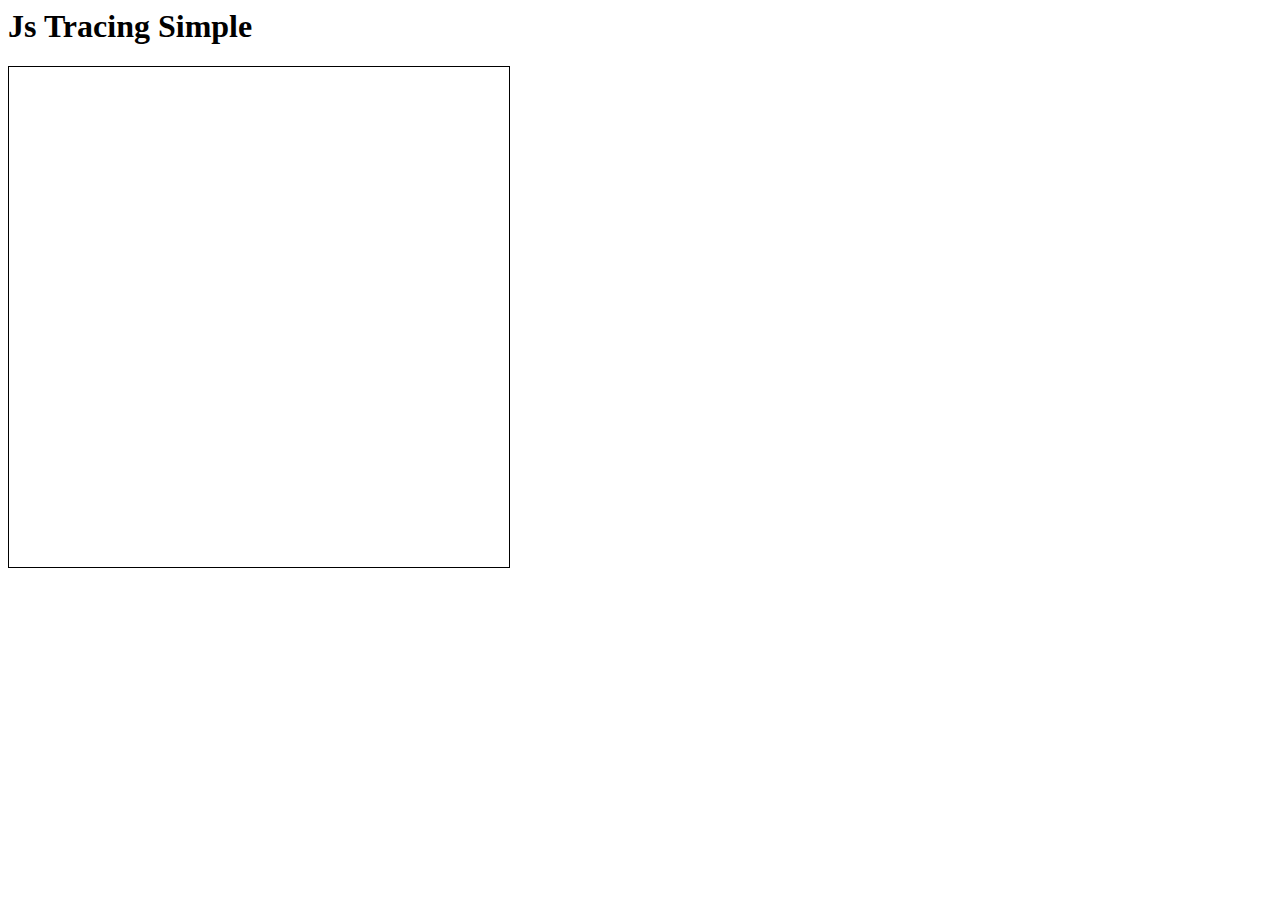
==== js-tracing-simple/index.html @ 4c4567ca "create js-tracing-simple" ====
<html>
<head>
	<title>Js Tracing Simple</title>
	<link rel="stylesheet" type="text/css" href="style.css">
</head>
<body>
<h1>Js Tracing Simple</h1>

<div id="pointer"></div>
<div id="target"></div>
<canvas id="networkMap" width="500" height="500"></canvas>

<script src="network.js" type="text/javascript"></script>

<script>

let input = random_matrix(100, 100, 10);

app1 = new Application('networkMap', 'pointer', 'target');
app1.load_app();
<!-- app1.begin(); -->
app1.draw_networkMap(input.matrix);
<!-- app1.finish(); -->


</script>

</body>
</html>
---- js-tracing-simple/style.css ----
canvas {
    border: 1px solid;
}
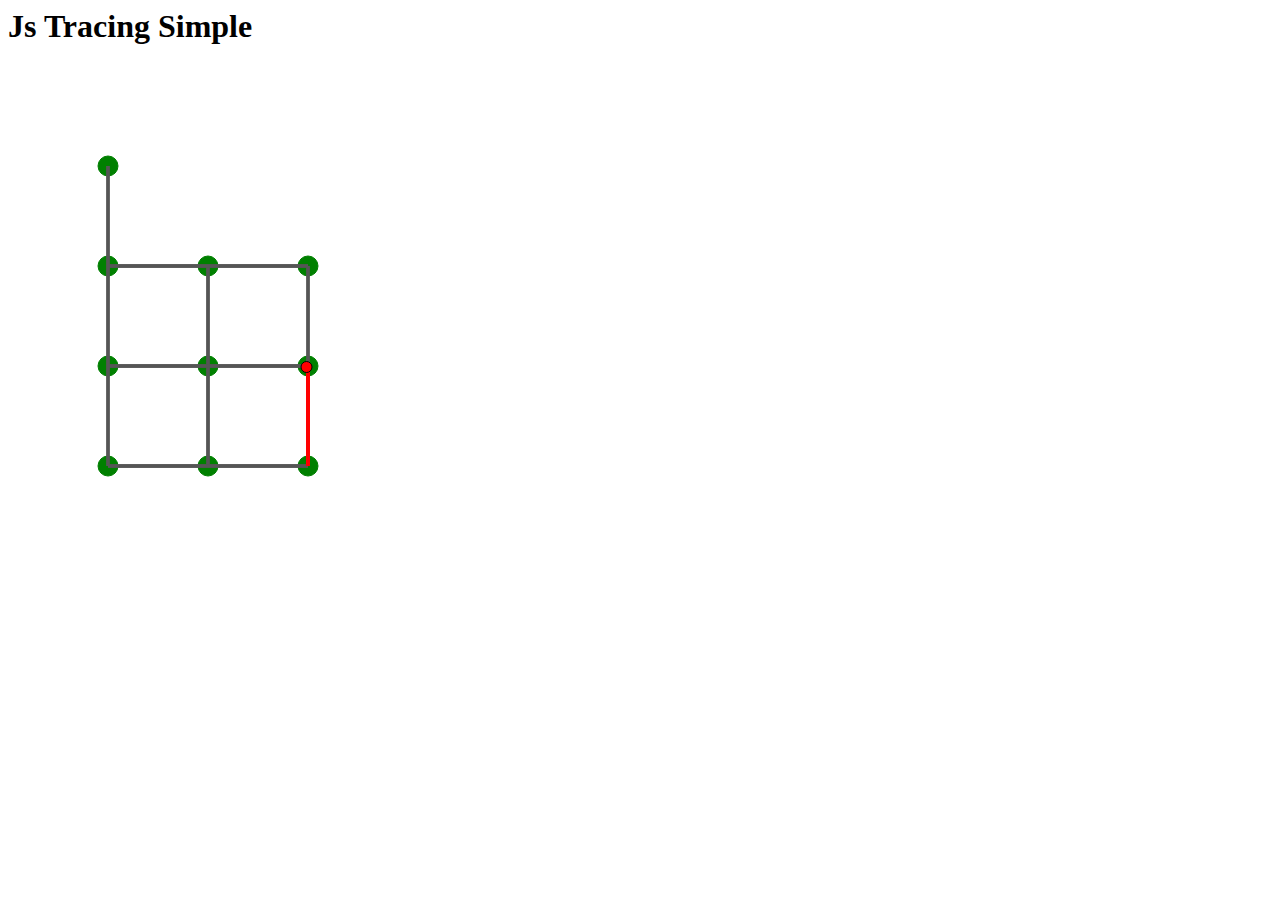
==== commit 052e1bad: "test simple" ====
--- a/js-tracing-simple/index.html
+++ b/js-tracing-simple/index.html
@@ -6,21 +6,21 @@
 <body>
 <h1>Js Tracing Simple</h1>
 
-<div id="pointer"></div>
-<div id="target"></div>
+<div id="pointer" class="pointer"></div>
 <canvas id="networkMap" width="500" height="500"></canvas>
 
 <script src="network.js" type="text/javascript"></script>
+<script src="test.js" type="text/javascript"></script>
 
 <script>
 
-let input = random_matrix(100, 100, 10);
+let networkJson = JSON.stringify(networkInfo)
+let input = new NetworkMap(networkJson);
 
 app1 = new Application('networkMap', 'pointer', 'target');
 app1.load_app();
-<!-- app1.begin(); -->
-app1.draw_networkMap(input.matrix);
-<!-- app1.finish(); -->
+app1.draw_networkMap(input);
+app1.draw_trace([5, 1, 3, 6, 8, 7, 4, 9]);
 
 
 </script>
--- a/js-tracing-simple/style.css
+++ b/js-tracing-simple/style.css
@@ -1,3 +1,14 @@
-canvas {
+.canvas {
     border: 1px solid;
+}
+
+.pointer {
+    background: red;
+    width: 10px;
+    height: 10px;
+    margin-left: -5px;
+    margin-top: -5px;
+    position: absolute;
+    border-radius: 50%;
+    border: 1px solid black;
 }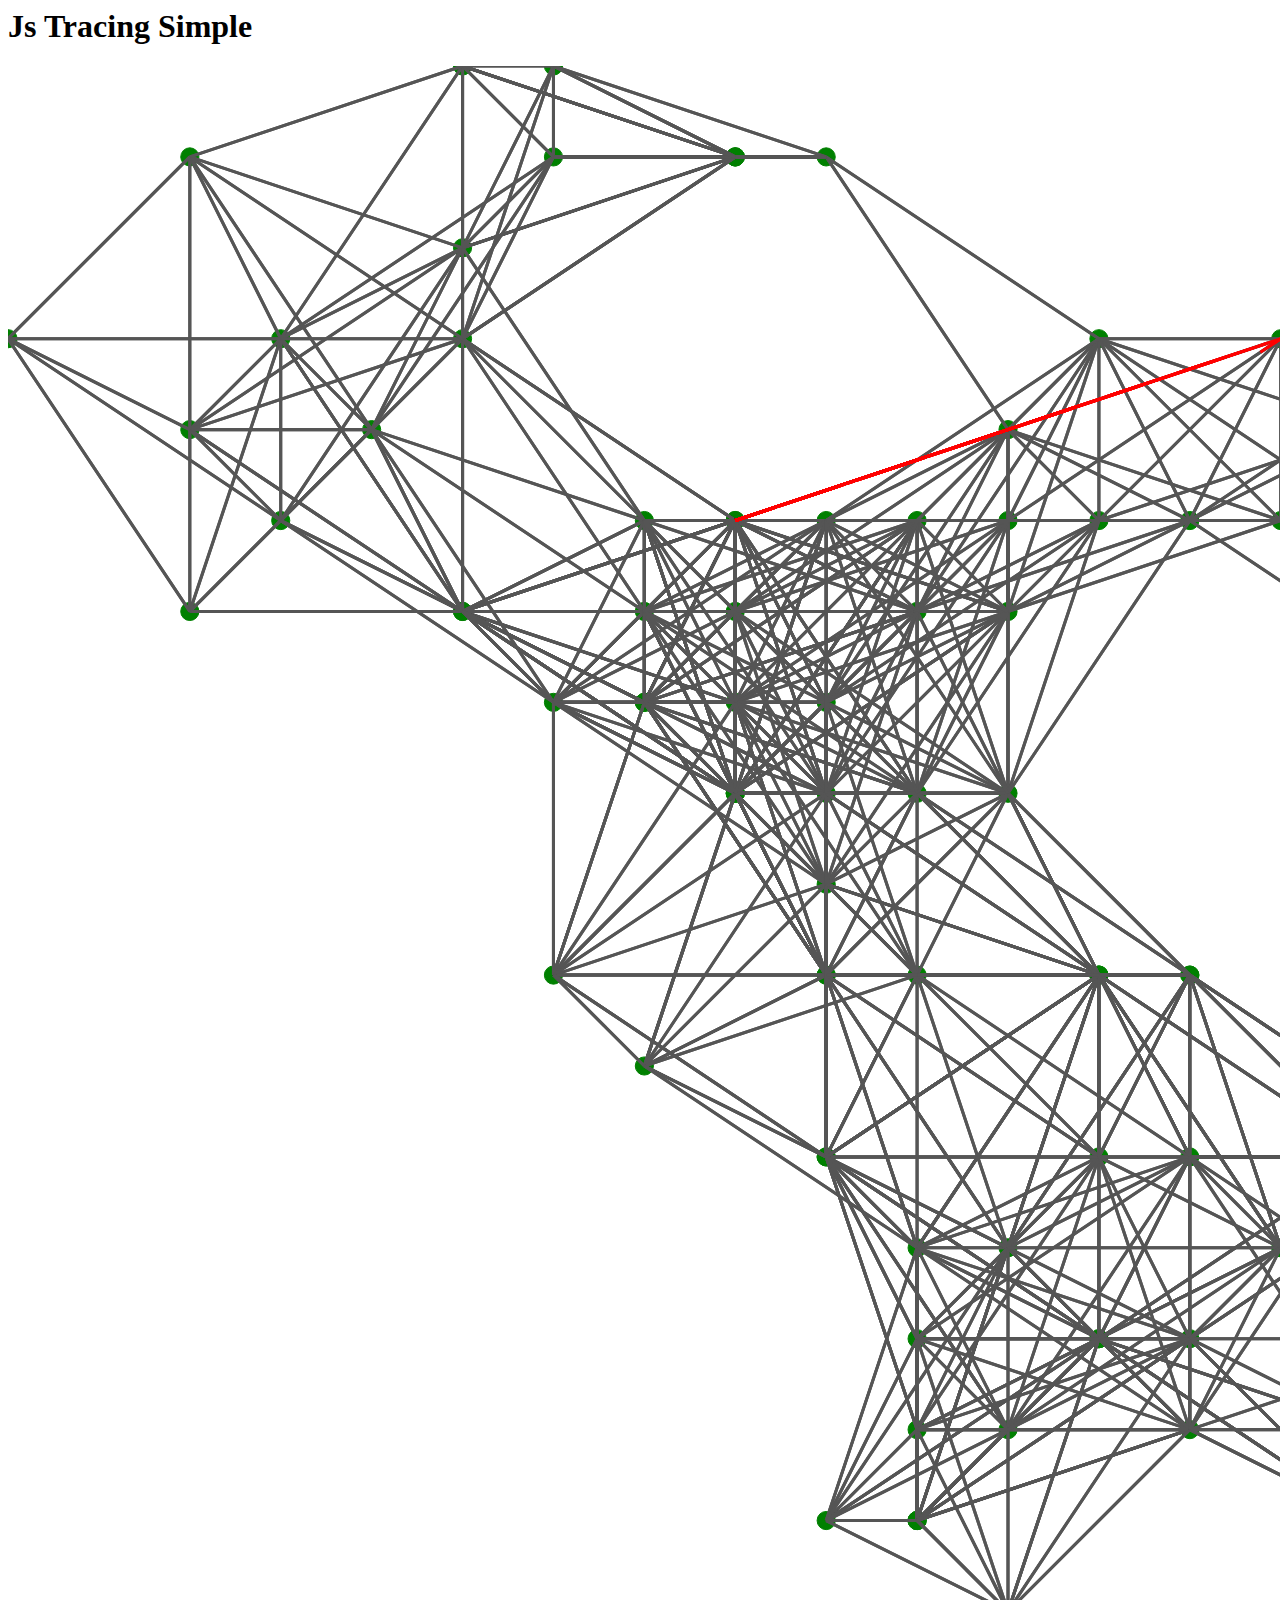
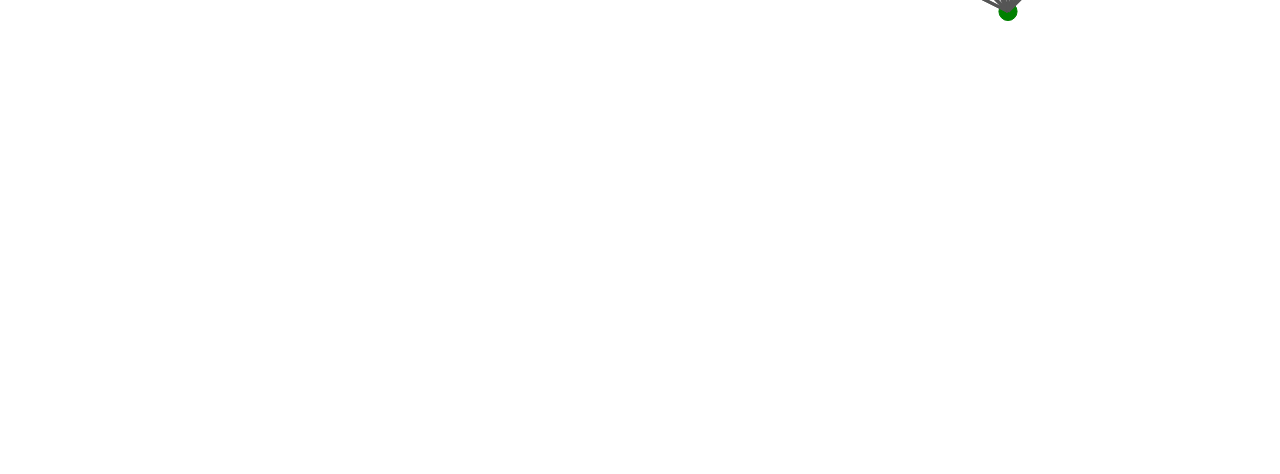
==== commit 9a1ce60e: "gen omnetpp.js" ====
--- a/js-tracing-simple/index.html
+++ b/js-tracing-simple/index.html
@@ -7,10 +7,11 @@
 <h1>Js Tracing Simple</h1>
 
 <div id="pointer" class="pointer"></div>
-<canvas id="networkMap" width="500" height="500"></canvas>
+<canvas id="networkMap" width="2000" height="2000"></canvas>
 
 <script src="network.js" type="text/javascript"></script>
-<script src="test.js" type="text/javascript"></script>
+<!-- <script src="test.js" type="text/javascript"></script> -->
+<script src="omnetpp.js" type="text/javascript"></script>
 
 <script>
 
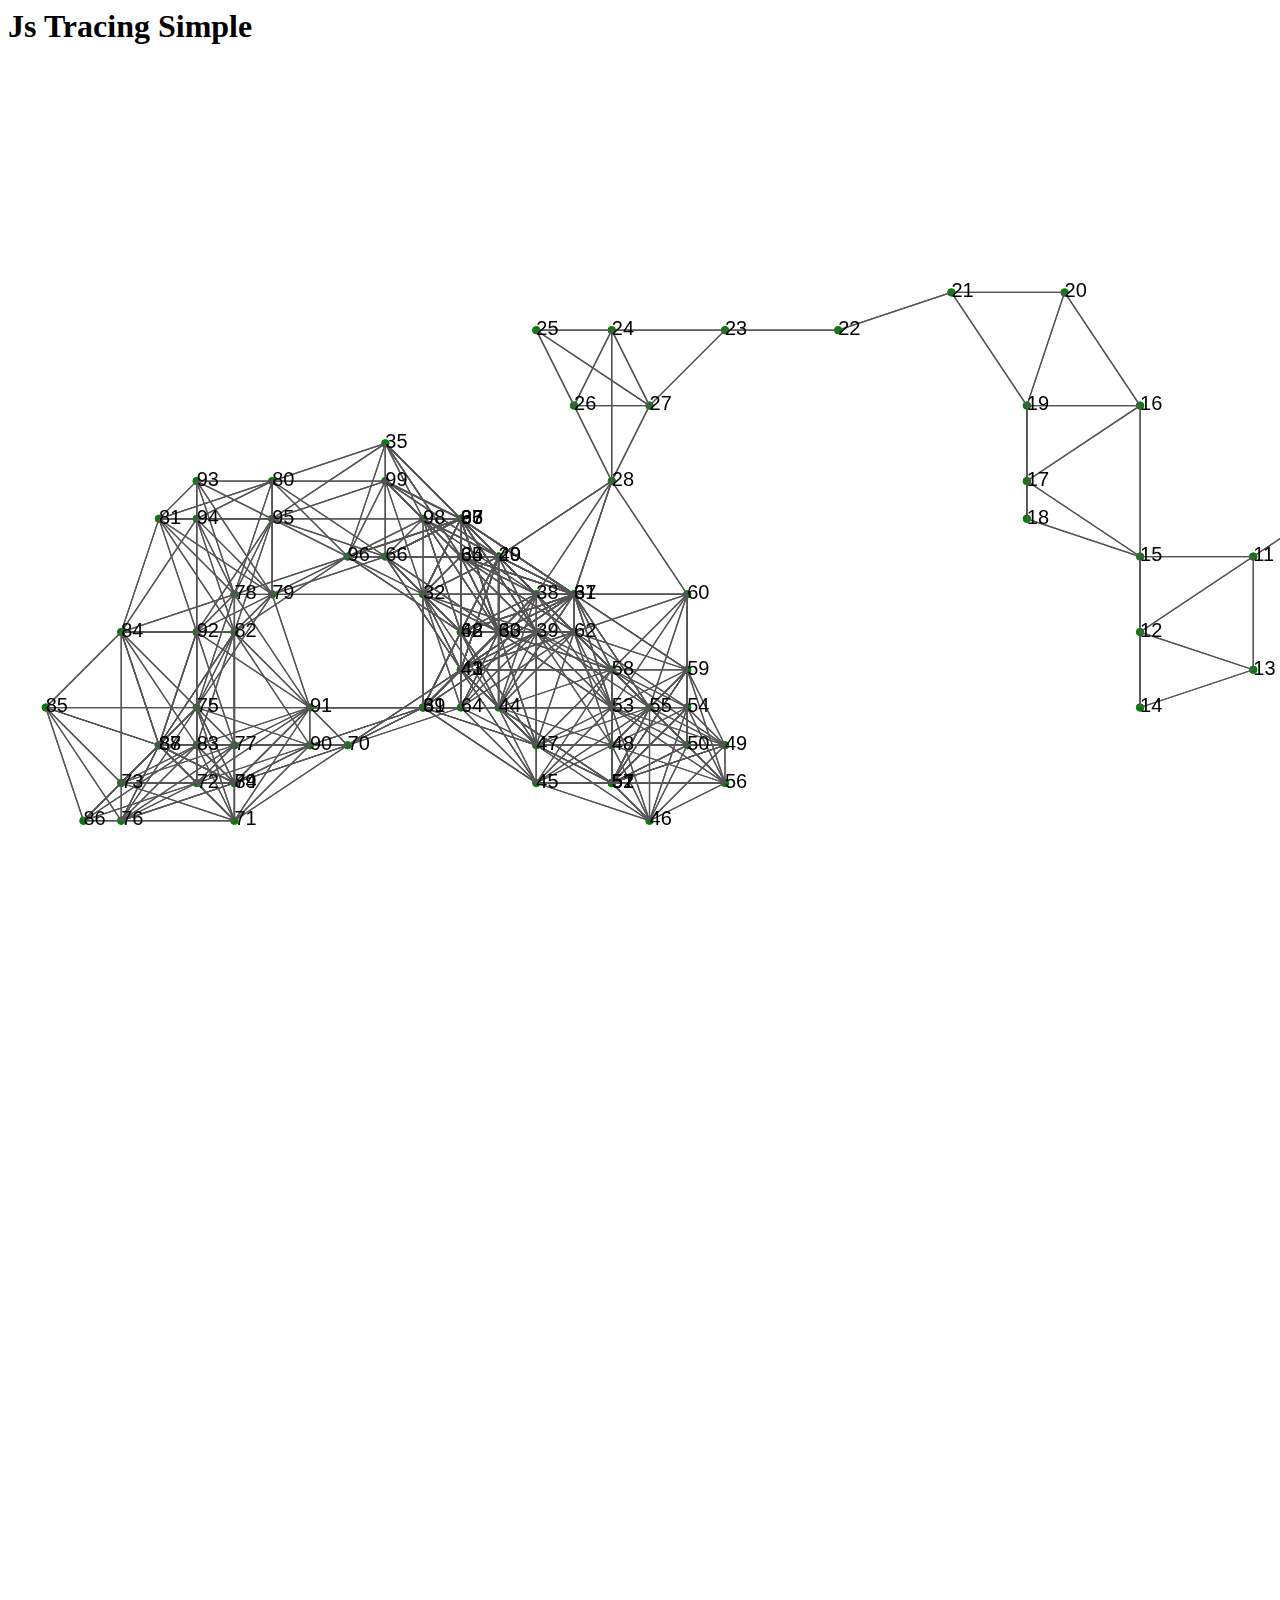
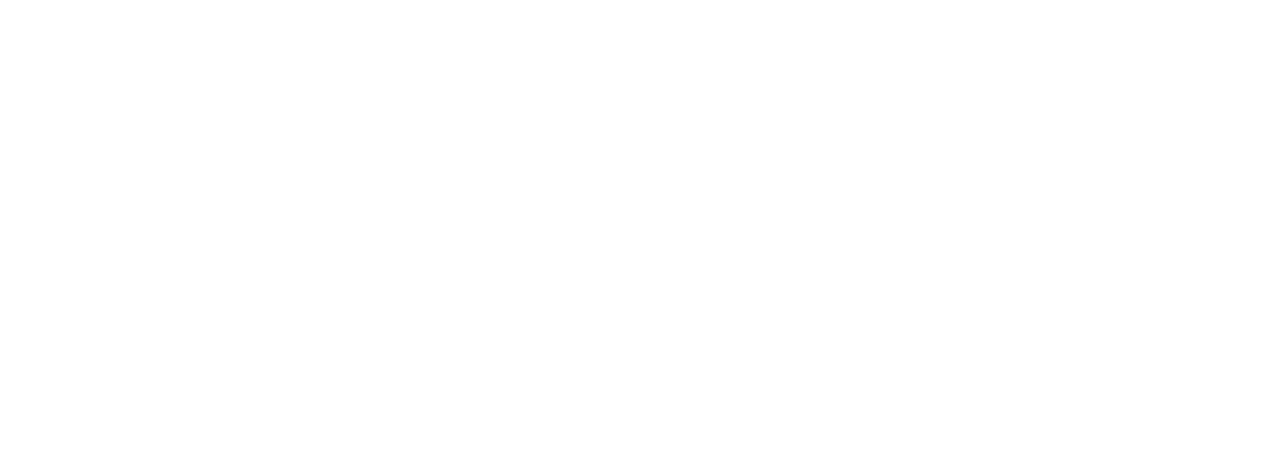
==== commit c6dc3cf4: "fix gpsr_simple" ====
--- a/js-tracing-simple/index.html
+++ b/js-tracing-simple/index.html
@@ -21,7 +21,7 @@
 app1 = new Application('networkMap', 'pointer', 'target');
 app1.load_app();
 app1.draw_networkMap(input);
-app1.draw_trace([5, 1, 3, 6, 8, 7, 4, 9]);
+app1.draw_trace([0, 1, 2, 4, 6, 7, 8, 9, 10, 11, 15, 17, 18, 15, 12, 14, 13, 11, 25, 24, 25]);
 
 
 </script>
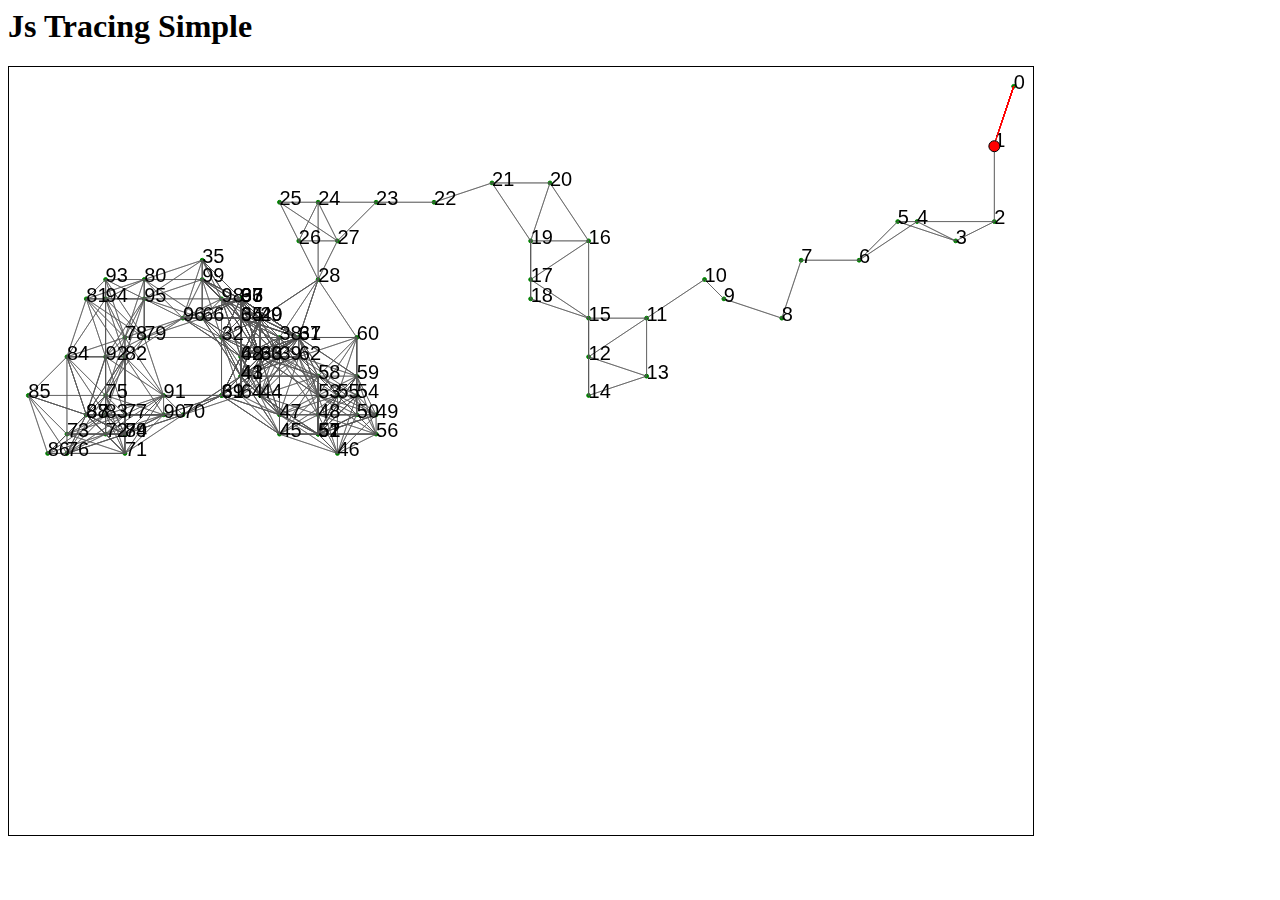
==== commit e4eea00f: "simple parse trace" ====
--- a/js-tracing-simple/index.html
+++ b/js-tracing-simple/index.html
@@ -7,7 +7,7 @@
 <h1>Js Tracing Simple</h1>
 
 <div id="pointer" class="pointer"></div>
-<canvas id="networkMap" width="2000" height="2000"></canvas>
+<canvas id="networkMap" width="1024" height="768"></canvas>
 
 <script src="network.js" type="text/javascript"></script>
 <!-- <script src="test.js" type="text/javascript"></script> -->
@@ -21,7 +21,8 @@
 app1 = new Application('networkMap', 'pointer', 'target');
 app1.load_app();
 app1.draw_networkMap(input);
-app1.draw_trace([0, 1, 2, 4, 6, 7, 8, 9, 10, 11, 15, 17, 18, 15, 12, 14, 13, 11, 25, 24, 25]);
+<!-- app1.draw_trace([5, 1, 3, 6, 8, 7, 4, 9]); -->
+app1.draw_trace([0, 1, 2, 4, 6, 7, 8, 9, 10, 11, 15, 17, 19, 21, 22, 23, 24, 26, 25, 24, 23, 22, 21, 20, 16, 15, 11, 10, 9, 8, 7, 6, 5, 4, 3, 2, 1, 0, 1, 2, 3, 4, 5, 6, 7, 8, 9, 10, 11, 13, 14, 12, 15, 18, 17, 19, 21, 22, 23, 27, 28, 60, 59, 54, 49, 56, 46, 51, 45, 47, 44, 64, 31, 70, 90, 74, 89, 71, 72, 76, 86, 85, 84, 81, 93, 80, 99]);
 
 
 </script>
--- a/js-tracing-simple/style.css
+++ b/js-tracing-simple/style.css
@@ -1,4 +1,4 @@
-.canvas {
+canvas {
     border: 1px solid;
 }
 
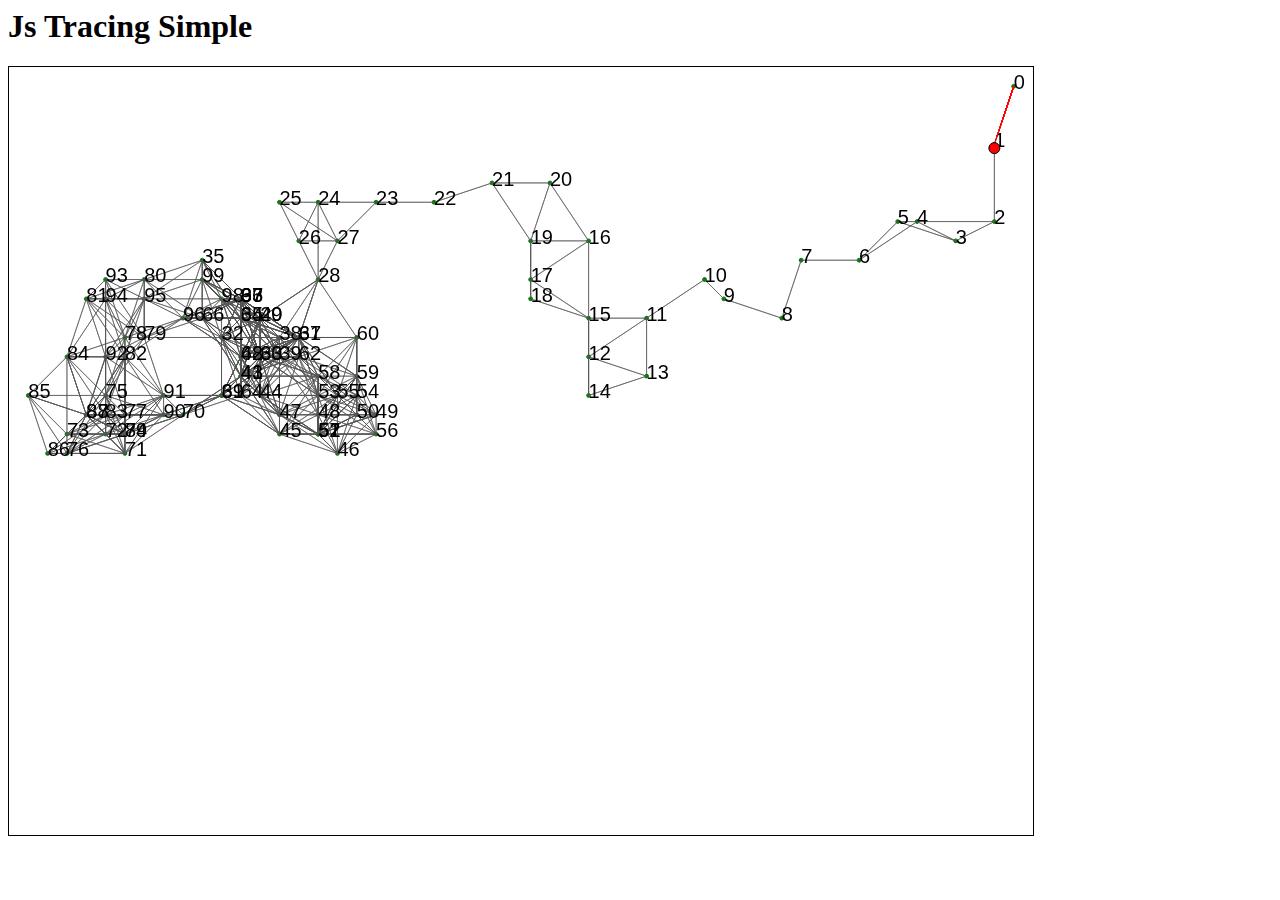
==== commit 1e5ec6d3: "gpsr by javascript" ====
--- a/js-tracing-simple/index.html
+++ b/js-tracing-simple/index.html
@@ -10,6 +10,7 @@
 <canvas id="networkMap" width="1024" height="768"></canvas>
 
 <script src="network.js" type="text/javascript"></script>
+<script src="gpsr.js" type="text/javascript"></script>
 <!-- <script src="test.js" type="text/javascript"></script> -->
 <script src="omnetpp.js" type="text/javascript"></script>
 
@@ -18,12 +19,14 @@
 let networkJson = JSON.stringify(networkInfo)
 let input = new NetworkMap(networkJson);
 
-app1 = new Application('networkMap', 'pointer', 'target');
-app1.load_app();
-app1.draw_networkMap(input);
-<!-- app1.draw_trace([5, 1, 3, 6, 8, 7, 4, 9]); -->
-app1.draw_trace([0, 1, 2, 4, 6, 7, 8, 9, 10, 11, 15, 17, 19, 21, 22, 23, 24, 26, 25, 24, 23, 22, 21, 20, 16, 15, 11, 10, 9, 8, 7, 6, 5, 4, 3, 2, 1, 0, 1, 2, 3, 4, 5, 6, 7, 8, 9, 10, 11, 13, 14, 12, 15, 18, 17, 19, 21, 22, 23, 27, 28, 60, 59, 54, 49, 56, 46, 51, 45, 47, 44, 64, 31, 70, 90, 74, 89, 71, 72, 76, 86, 85, 84, 81, 93, 80, 99]);
+emulator = new Emulator('networkMap', 'pointer', 'target');
+emulator.init(input);
+emulator.draw_networkMap();
+<!-- emulator.draw_trace([5, 1, 3, 6, 8, 7, 4, 9]); -->
+<!-- emulator.draw_trace([0, 1, 2, 4, 6, 7, 8, 9, 10, 11, 15, 17, 19, 21, 22, 23, 24, 26, 25, 24, 23, 22, 21, 20, 16, 15, 11, 10, 9, 8, 7, 6, 5, 4, 3, 2, 1, 0, 1, 2, 3, 4, 5, 6, 7, 8, 9, 10, 11, 13, 14, 12, 15, 18, 17, 19, 21, 22, 23, 27, 28, 60, 59, 54, 49, 56, 46, 51, 45, 47, 44, 64, 31, 70, 90, 74, 89, 71, 72, 76, 86, 85, 84, 81, 93, 80, 99]); -->
 
+input.setRouting(new GPSR(input));
+emulator.routing_trace(0, 99);
 
 </script>
 
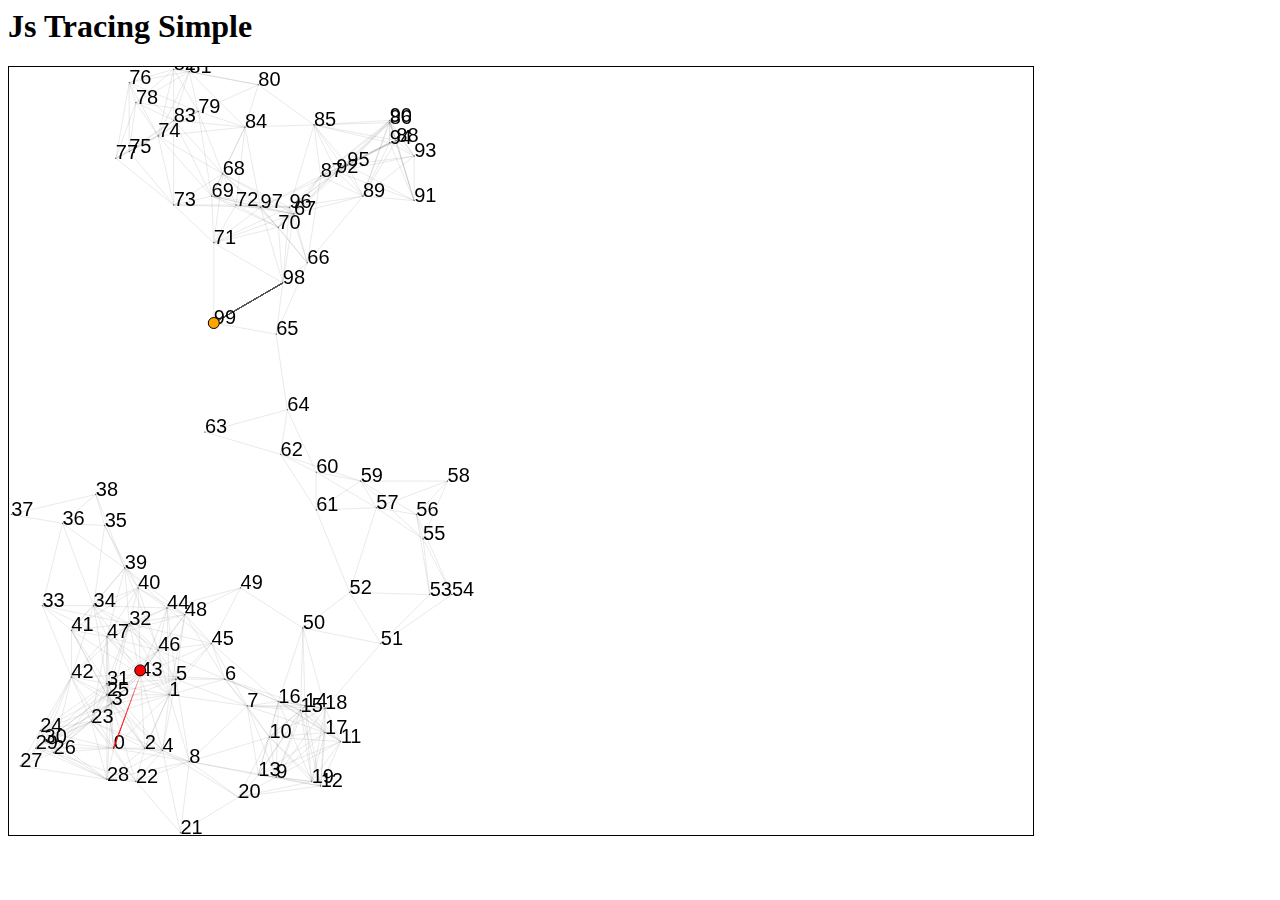
==== commit 04d5f19a: "Castalia Geo GPSR" ====
--- a/js-tracing-simple/index.html
+++ b/js-tracing-simple/index.html
@@ -7,17 +7,21 @@
 <h1>Js Tracing Simple</h1>
 
 <div id="pointer" class="pointer"></div>
+<div id="target" class="target"></div>
 <canvas id="networkMap" width="1024" height="768"></canvas>
 
 <script src="network.js" type="text/javascript"></script>
 <script src="gpsr.js" type="text/javascript"></script>
 <!-- <script src="test.js" type="text/javascript"></script> -->
 <script src="omnetpp.js" type="text/javascript"></script>
+<!-- <script src="castalia.js" type="text/javascript"></script> -->
 
 <script>
 
 let networkJson = JSON.stringify(networkInfo)
-let input = new NetworkMap(networkJson);
+let info = JSON.parse(networkJson);
+<!-- updateNeighborTable(info); -->
+let input = new NetworkMap(info);
 
 emulator = new Emulator('networkMap', 'pointer', 'target');
 emulator.init(input);
@@ -27,6 +31,7 @@
 
 input.setRouting(new GPSR(input));
 emulator.routing_trace(0, 99);
+<!-- emulator.routing_trace(14, 6); -->
 
 </script>
 
--- a/js-tracing-simple/style.css
+++ b/js-tracing-simple/style.css
@@ -11,4 +11,15 @@
     position: absolute;
     border-radius: 50%;
     border: 1px solid black;
+}
+
+.target {
+    background: orange;
+    width: 10px;
+    height: 10px;
+    margin-left: -5px;
+    margin-top: -5px;
+    position: absolute;
+    border-radius: 50%;
+    border: 1px solid black;
 }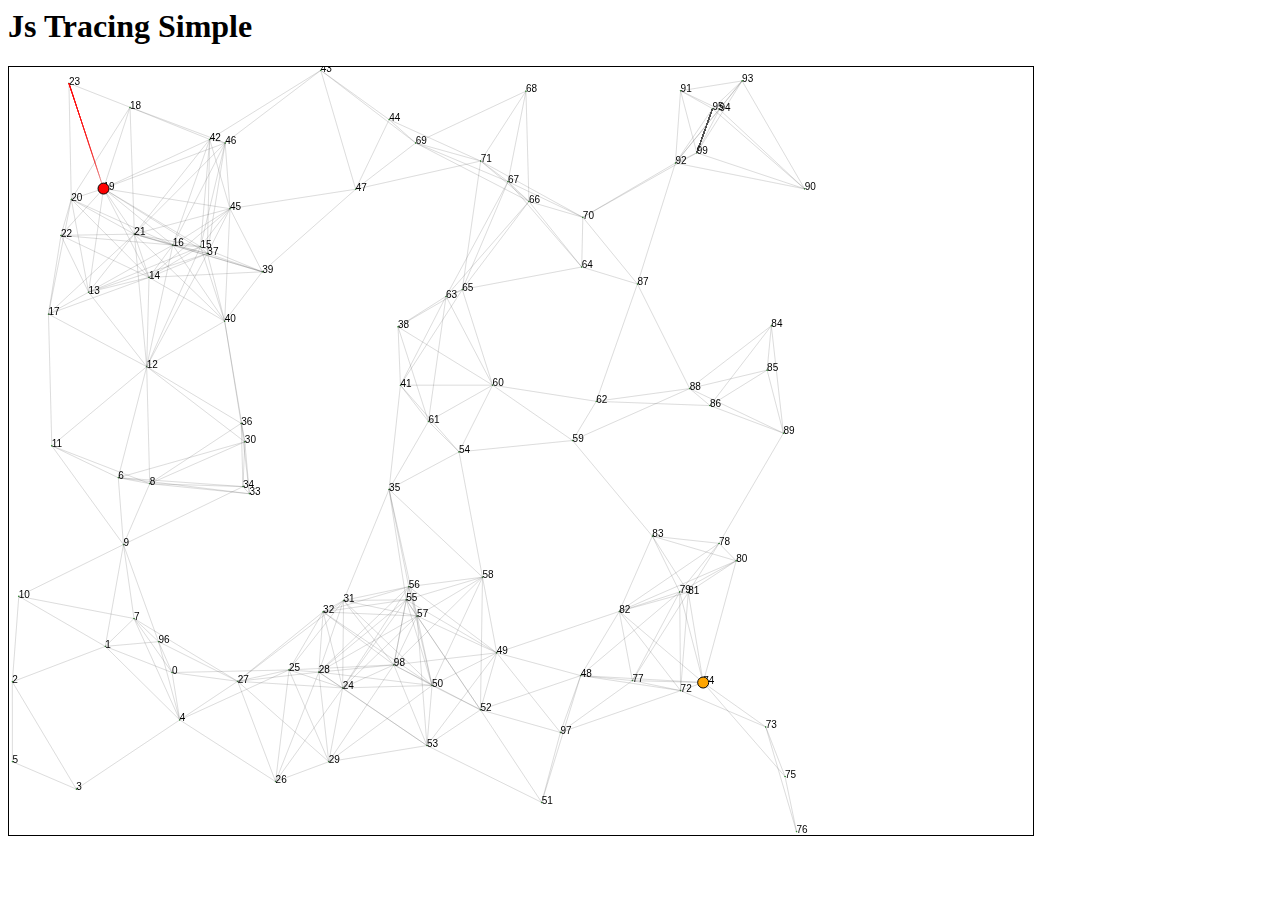
==== commit 617b96a3: "Castalia demo" ====
--- a/js-tracing-simple/index.html
+++ b/js-tracing-simple/index.html
@@ -30,7 +30,7 @@
 <!-- emulator.draw_trace([0, 1, 2, 4, 6, 7, 8, 9, 10, 11, 15, 17, 19, 21, 22, 23, 24, 26, 25, 24, 23, 22, 21, 20, 16, 15, 11, 10, 9, 8, 7, 6, 5, 4, 3, 2, 1, 0, 1, 2, 3, 4, 5, 6, 7, 8, 9, 10, 11, 13, 14, 12, 15, 18, 17, 19, 21, 22, 23, 27, 28, 60, 59, 54, 49, 56, 46, 51, 45, 47, 44, 64, 31, 70, 90, 74, 89, 71, 72, 76, 86, 85, 84, 81, 93, 80, 99]); -->
 
 input.setRouting(new GPSR(input));
-emulator.routing_trace(0, 99);
+emulator.routing_trace(23, 74);
 <!-- emulator.routing_trace(14, 6); -->
 
 </script>
